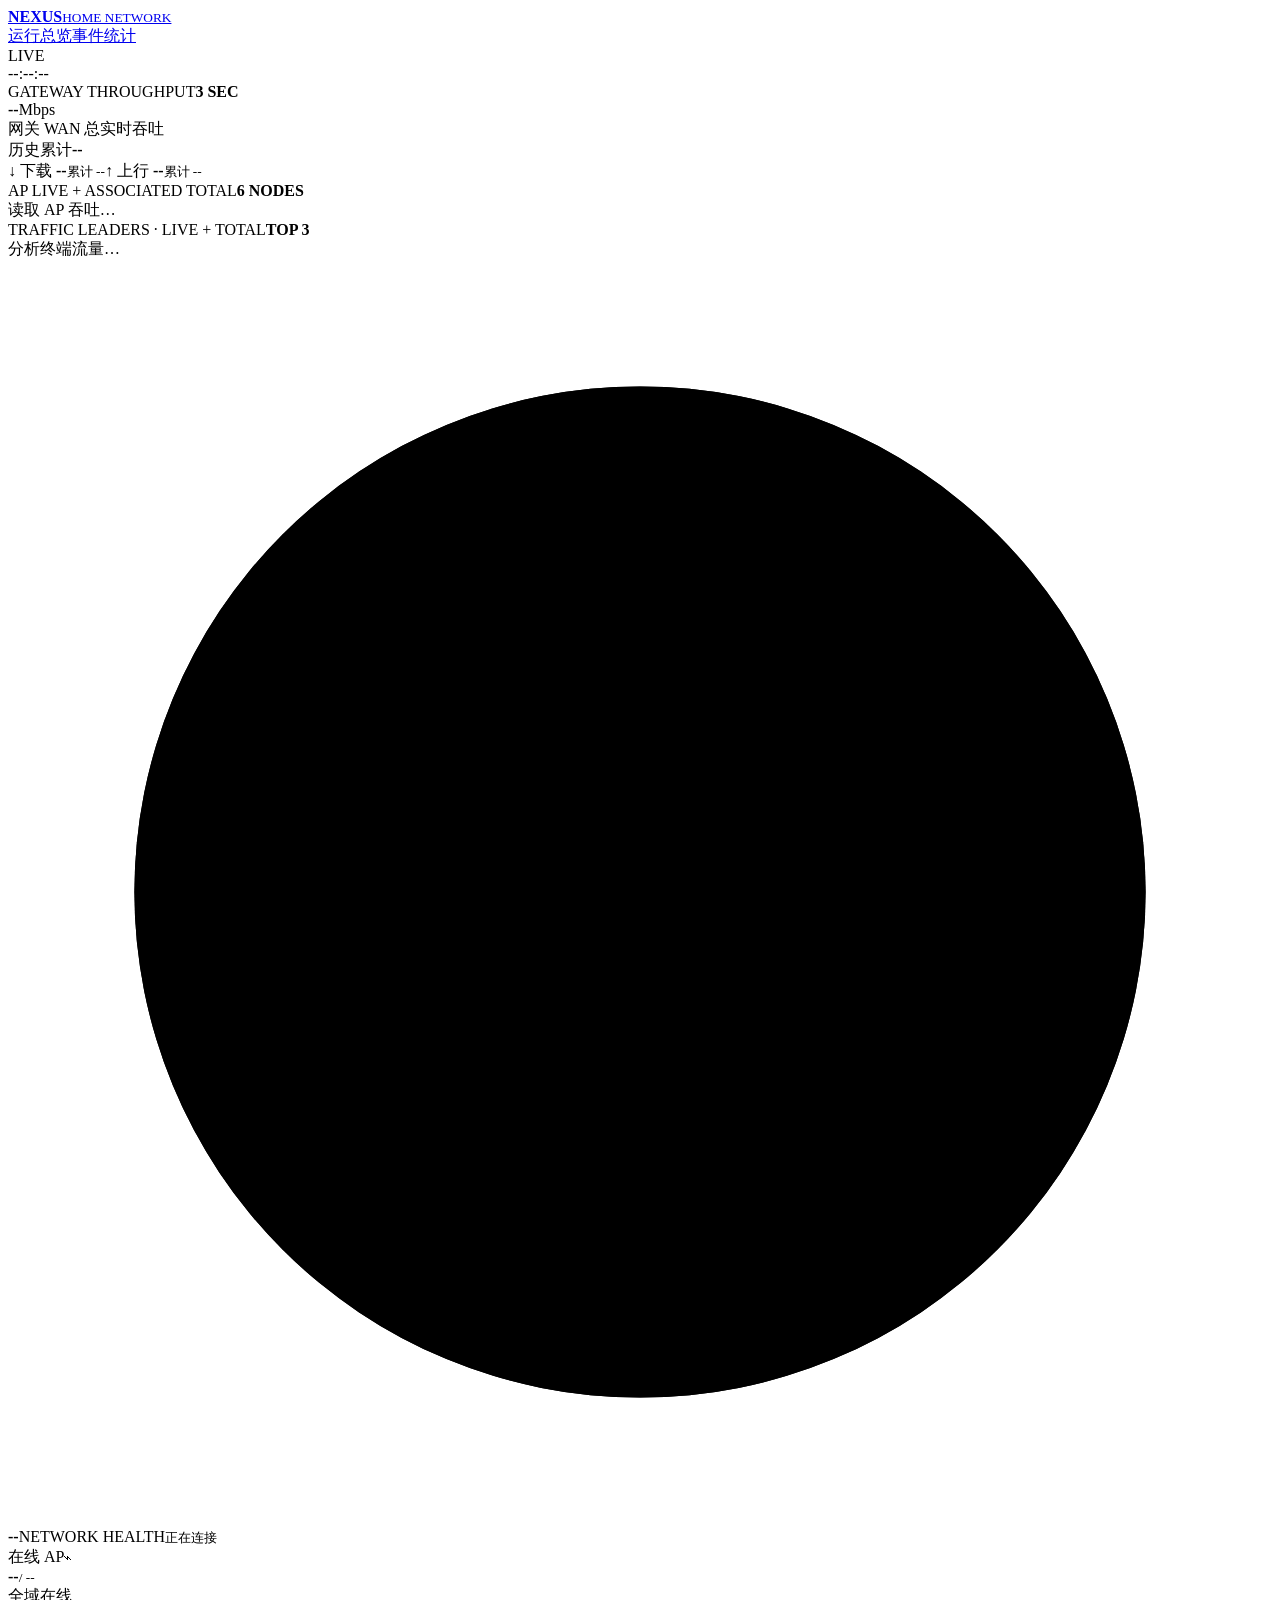
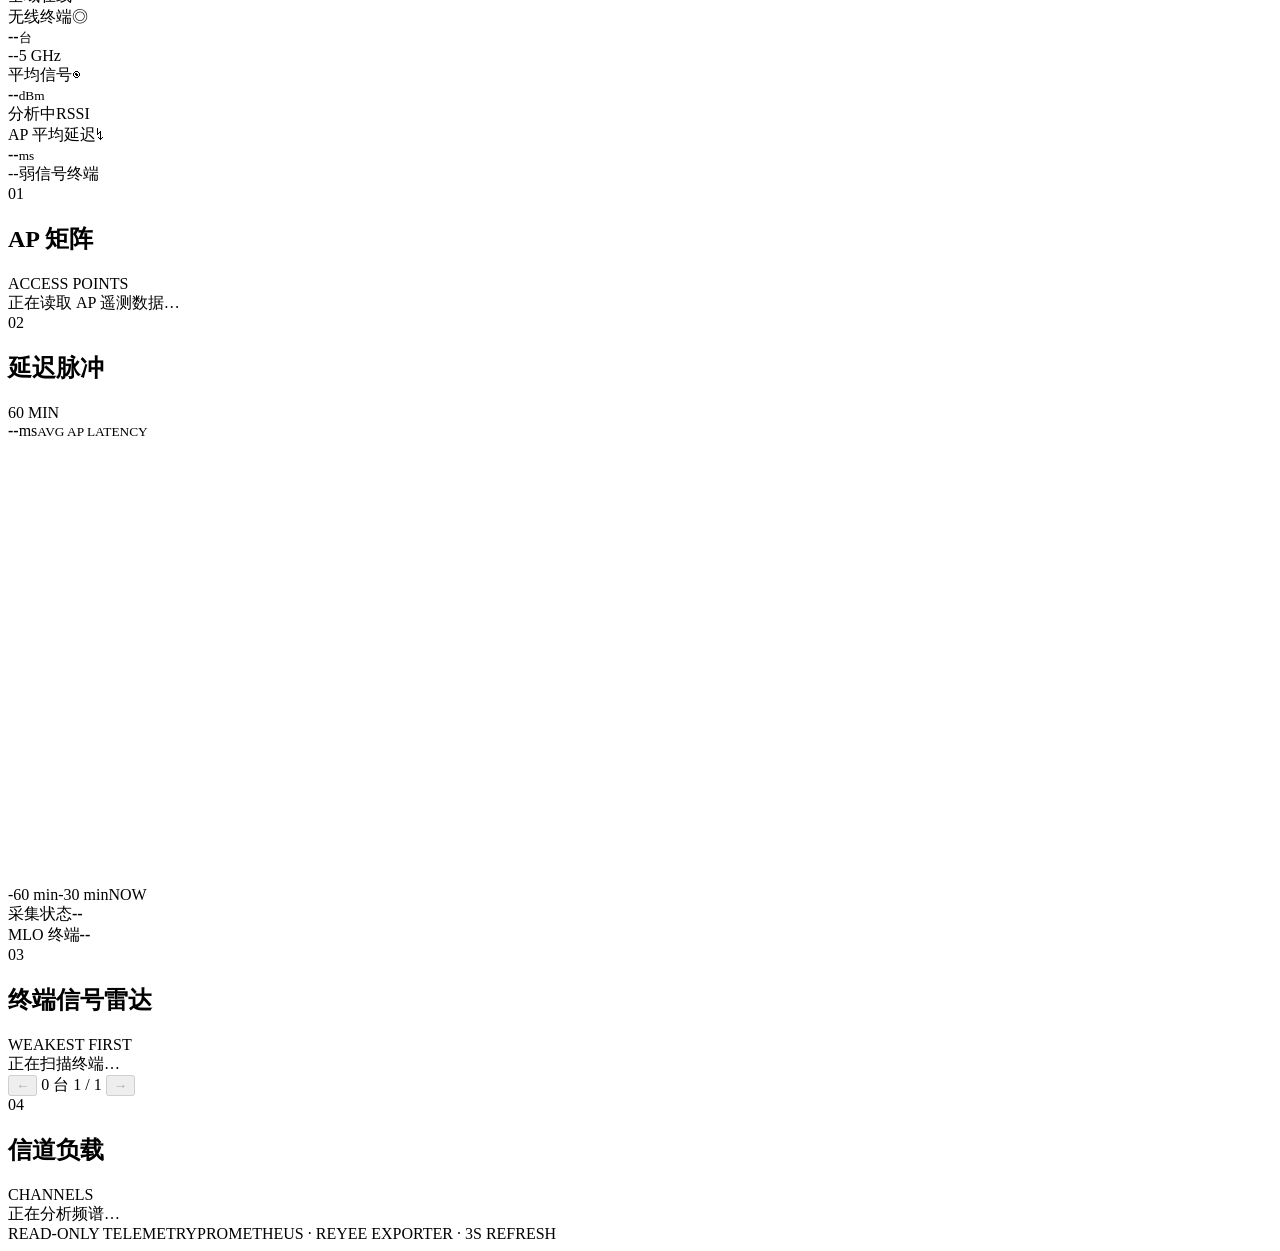
==== apps/nexus/network-dashboard/index.html @ c614caff "Initial commit: SpeedTest and NEXUS" ====
<!doctype html>
<html lang="zh-CN">
<head>
  <meta charset="utf-8">
  <meta name="viewport" content="width=device-width, initial-scale=1, viewport-fit=cover">
  <meta name="theme-color" content="#070a12">
  <title>NEXUS · 全屋网络中心</title>
  <link rel="stylesheet" href="/styles.css">
</head>
<body>
  <div class="ambient ambient-a"></div>
  <div class="ambient ambient-b"></div>
  <div class="grid-overlay"></div>

  <div class="shell">
    <header class="topbar">
      <a class="brand" href="/" aria-label="NEXUS 首页">
        <span class="brand-mark"><i></i><i></i><i></i></span>
        <span><strong>NEXUS</strong><small>HOME NETWORK</small></span>
      </a>
      <div class="topbar-right">
        <nav class="main-nav" aria-label="NEXUS 页面"><a class="active" href="/">运行总览</a><a href="/events">事件统计</a></nav>
        <div class="live-pill" id="live-pill"><span class="live-dot"></span><span id="live-text">LIVE</span></div>
        <time id="clock">--:--:--</time>
      </div>
    </header>

    <main>
      <section class="hero glass-panel">
        <div class="traffic-dashboard">
          <section class="traffic-block gateway-live">
            <div class="traffic-title"><span><i class="status-dot"></i>GATEWAY THROUGHPUT</span><b>3 SEC</b></div>
            <div class="gateway-total"><strong id="gateway-rate">--</strong><span id="gateway-unit">Mbps</span></div>
            <div class="gateway-caption">网关 WAN 总实时吞吐</div>
            <div class="gateway-history"><span>历史累计</span><strong id="gateway-history">--</strong></div>
            <div class="gateway-directions"><span>↓ 下载 <b id="gateway-down">--</b><small id="gateway-down-total">累计 --</small></span><span>↑ 上行 <b id="gateway-up">--</b><small id="gateway-up-total">累计 --</small></span></div>
            <div class="data-stream" aria-hidden="true"><i></i><i></i><i></i><i></i><i></i><i></i><i></i><i></i></div>
          </section>
          <section class="traffic-block ap-throughput">
            <div class="traffic-title"><span>AP LIVE + ASSOCIATED TOTAL</span><b>6 NODES</b></div>
            <div class="ap-throughput-list" id="ap-throughput-list"><div class="loading">读取 AP 吞吐…</div></div>
          </section>
          <section class="traffic-block top-clients">
            <div class="traffic-title"><span>TRAFFIC LEADERS · LIVE + TOTAL</span><b>TOP 3</b></div>
            <div class="top-client-list" id="top-client-list"><div class="loading">分析终端流量…</div></div>
          </section>
        </div>
        <div class="health-visual" aria-label="网络健康评分">
          <div class="orbit orbit-one"></div><div class="orbit orbit-two"></div>
          <svg class="health-ring" viewBox="0 0 140 140" role="img">
            <defs><linearGradient id="ring-gradient" x1="0" y1="0" x2="1" y2="1"><stop stop-color="#62f5ff"/><stop offset="1" stop-color="#8b7cff"/></linearGradient></defs>
            <circle class="ring-track" cx="70" cy="70" r="56"/>
            <circle class="ring-value" id="health-ring" cx="70" cy="70" r="56"/>
          </svg>
          <div class="health-number"><strong id="health-score">--</strong><span>NETWORK HEALTH</span><small id="health-label">正在连接</small></div>
        </div>
      </section>

      <section class="kpi-grid" aria-label="核心网络指标">
        <article class="kpi cyan">
          <div class="kpi-top"><span>在线 AP</span><span class="kpi-icon">⌁</span></div>
          <div class="kpi-value"><strong id="ap-online">--</strong><small>/ <span id="ap-total">--</span></small></div>
          <div class="kpi-foot"><span class="tiny-bars"><i></i><i></i><i></i><i></i></span><span>全域在线</span></div>
        </article>
        <article class="kpi violet">
          <div class="kpi-top"><span>无线终端</span><span class="kpi-icon">◎</span></div>
          <div class="kpi-value"><strong id="client-total">--</strong><small>台</small></div>
          <div class="kpi-foot"><span id="five-g">--</span><span>5 GHz</span></div>
        </article>
        <article class="kpi blue">
          <div class="kpi-top"><span>平均信号</span><span class="kpi-icon">◉</span></div>
          <div class="kpi-value"><strong id="avg-rssi">--</strong><small>dBm</small></div>
          <div class="kpi-foot"><span id="signal-quality">分析中</span><span>RSSI</span></div>
        </article>
        <article class="kpi green">
          <div class="kpi-top"><span>AP 平均延迟</span><span class="kpi-icon">↯</span></div>
          <div class="kpi-value"><strong id="avg-ping">--</strong><small>ms</small></div>
          <div class="kpi-foot"><span id="weak-count">--</span><span>弱信号终端</span></div>
        </article>
      </section>

      <div class="content-grid">
        <section class="glass-panel panel span-8">
          <div class="panel-head"><div><span class="section-index">01</span><h2>AP 矩阵</h2></div><span class="panel-tag">ACCESS POINTS</span></div>
          <div class="ap-grid" id="ap-grid"><div class="loading">正在读取 AP 遥测数据…</div></div>
        </section>

        <section class="glass-panel panel span-4">
          <div class="panel-head"><div><span class="section-index">02</span><h2>延迟脉冲</h2></div><span class="panel-tag">60 MIN</span></div>
          <div class="chart-summary"><strong id="chart-current">--</strong><span>ms</span><small>AVG AP LATENCY</small></div>
          <svg class="latency-chart" id="latency-chart" viewBox="0 0 600 210" preserveAspectRatio="none" aria-label="最近一小时 AP 平均延迟">
            <defs><linearGradient id="chart-fill" x1="0" y1="0" x2="0" y2="1"><stop stop-color="#5deeff" stop-opacity=".35"/><stop offset="1" stop-color="#5deeff" stop-opacity="0"/></linearGradient></defs>
            <g class="chart-grid"><line x1="0" y1="35" x2="600" y2="35"/><line x1="0" y1="95" x2="600" y2="95"/><line x1="0" y1="155" x2="600" y2="155"/></g>
            <path id="latency-area" class="latency-area"/><path id="latency-line" class="latency-line"/>
          </svg>
          <div class="chart-axis"><span>-60 min</span><span>-30 min</span><span>NOW</span></div>
          <div class="mini-stats"><div><span>采集状态</span><strong id="collector-status">--</strong></div><div><span>MLO 终端</span><strong id="mlo-count">--</strong></div></div>
        </section>

        <section class="glass-panel panel span-7">
          <div class="panel-head"><div><span class="section-index">03</span><h2>终端信号雷达</h2></div><span class="panel-tag">WEAKEST FIRST</span></div>
          <div class="client-list" id="client-list"><div class="loading">正在扫描终端…</div></div>
          <div class="client-pagination" aria-label="终端列表分页">
            <button type="button" id="client-prev" aria-label="上一页" disabled>←</button>
            <span id="client-range">0 台</span>
            <span id="client-page">1 / 1</span>
            <button type="button" id="client-next" aria-label="下一页" disabled>→</button>
          </div>
        </section>

        <section class="glass-panel panel span-5">
          <div class="panel-head"><div><span class="section-index">04</span><h2>信道负载</h2></div><span class="panel-tag">CHANNELS</span></div>
          <div class="channel-list" id="channel-list"><div class="loading">正在分析频谱…</div></div>
        </section>
      </div>
    </main>

    <footer><span><i class="status-dot"></i>READ-ONLY TELEMETRY</span><span>PROMETHEUS · REYEE EXPORTER · 3S REFRESH</span></footer>
  </div>
  <div class="toast" id="toast" role="status"></div>
  <script src="/app.js" defer></script>
</body>
</html>
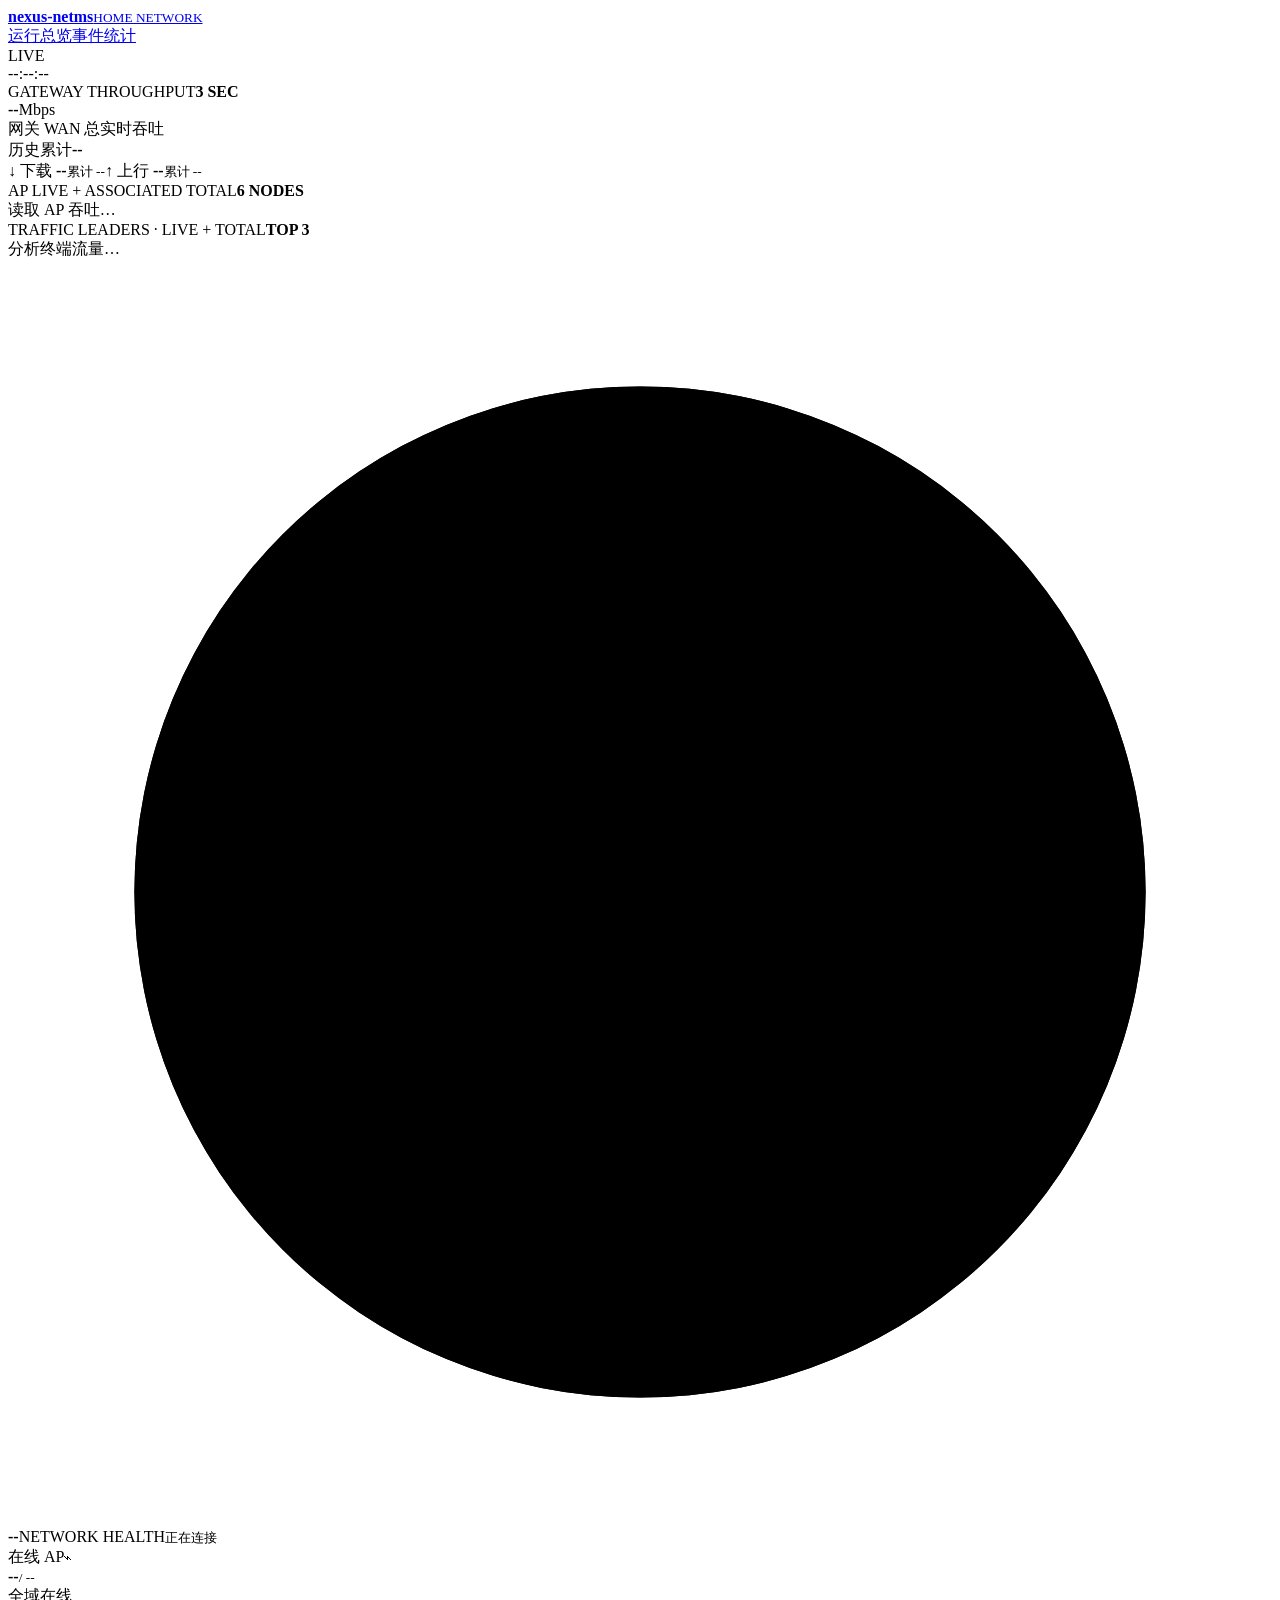
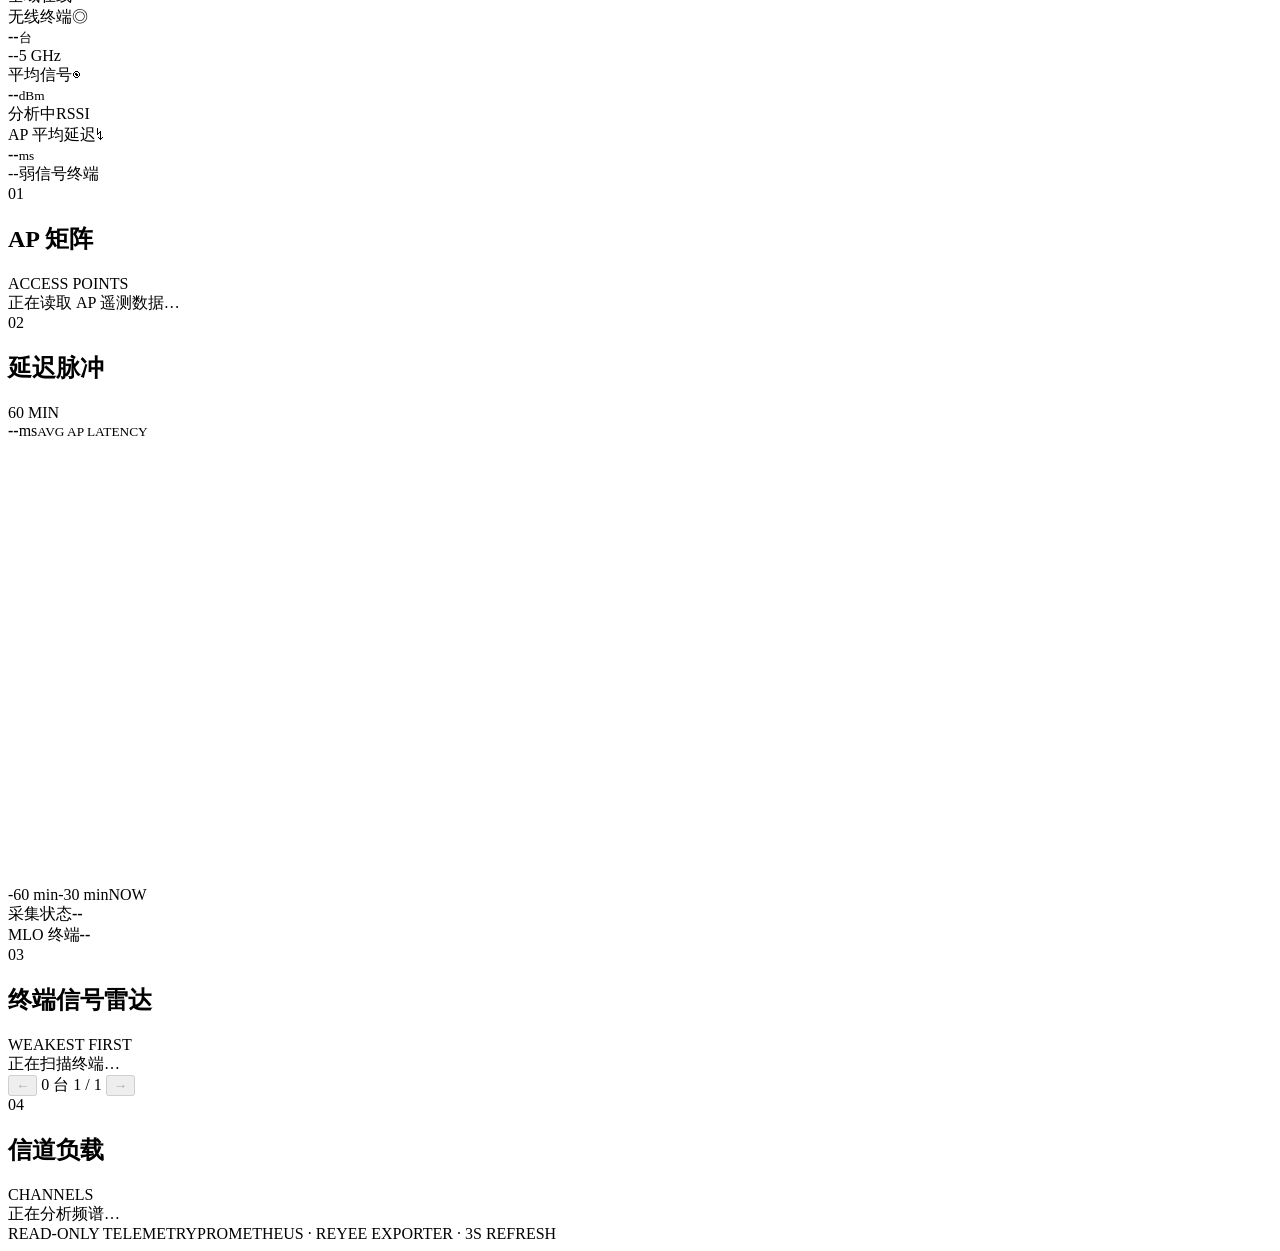
==== commit f339a6b1: "Rename project to nexus-netms" ====
--- a/apps/nexus/network-dashboard/index.html
+++ b/apps/nexus/network-dashboard/index.html
@@ -4,7 +4,7 @@
   <meta charset="utf-8">
   <meta name="viewport" content="width=device-width, initial-scale=1, viewport-fit=cover">
   <meta name="theme-color" content="#070a12">
-  <title>NEXUS · 全屋网络中心</title>
+  <title>nexus-netms · 全屋网络中心</title>
   <link rel="stylesheet" href="/styles.css">
 </head>
 <body>
@@ -14,12 +14,12 @@
 
   <div class="shell">
     <header class="topbar">
-      <a class="brand" href="/" aria-label="NEXUS 首页">
+      <a class="brand" href="/" aria-label="nexus-netms 首页">
         <span class="brand-mark"><i></i><i></i><i></i></span>
-        <span><strong>NEXUS</strong><small>HOME NETWORK</small></span>
+        <span><strong>nexus-netms</strong><small>HOME NETWORK</small></span>
       </a>
       <div class="topbar-right">
-        <nav class="main-nav" aria-label="NEXUS 页面"><a class="active" href="/">运行总览</a><a href="/events">事件统计</a></nav>
+        <nav class="main-nav" aria-label="nexus-netms 页面"><a class="active" href="/">运行总览</a><a href="/events">事件统计</a></nav>
         <div class="live-pill" id="live-pill"><span class="live-dot"></span><span id="live-text">LIVE</span></div>
         <time id="clock">--:--:--</time>
       </div>
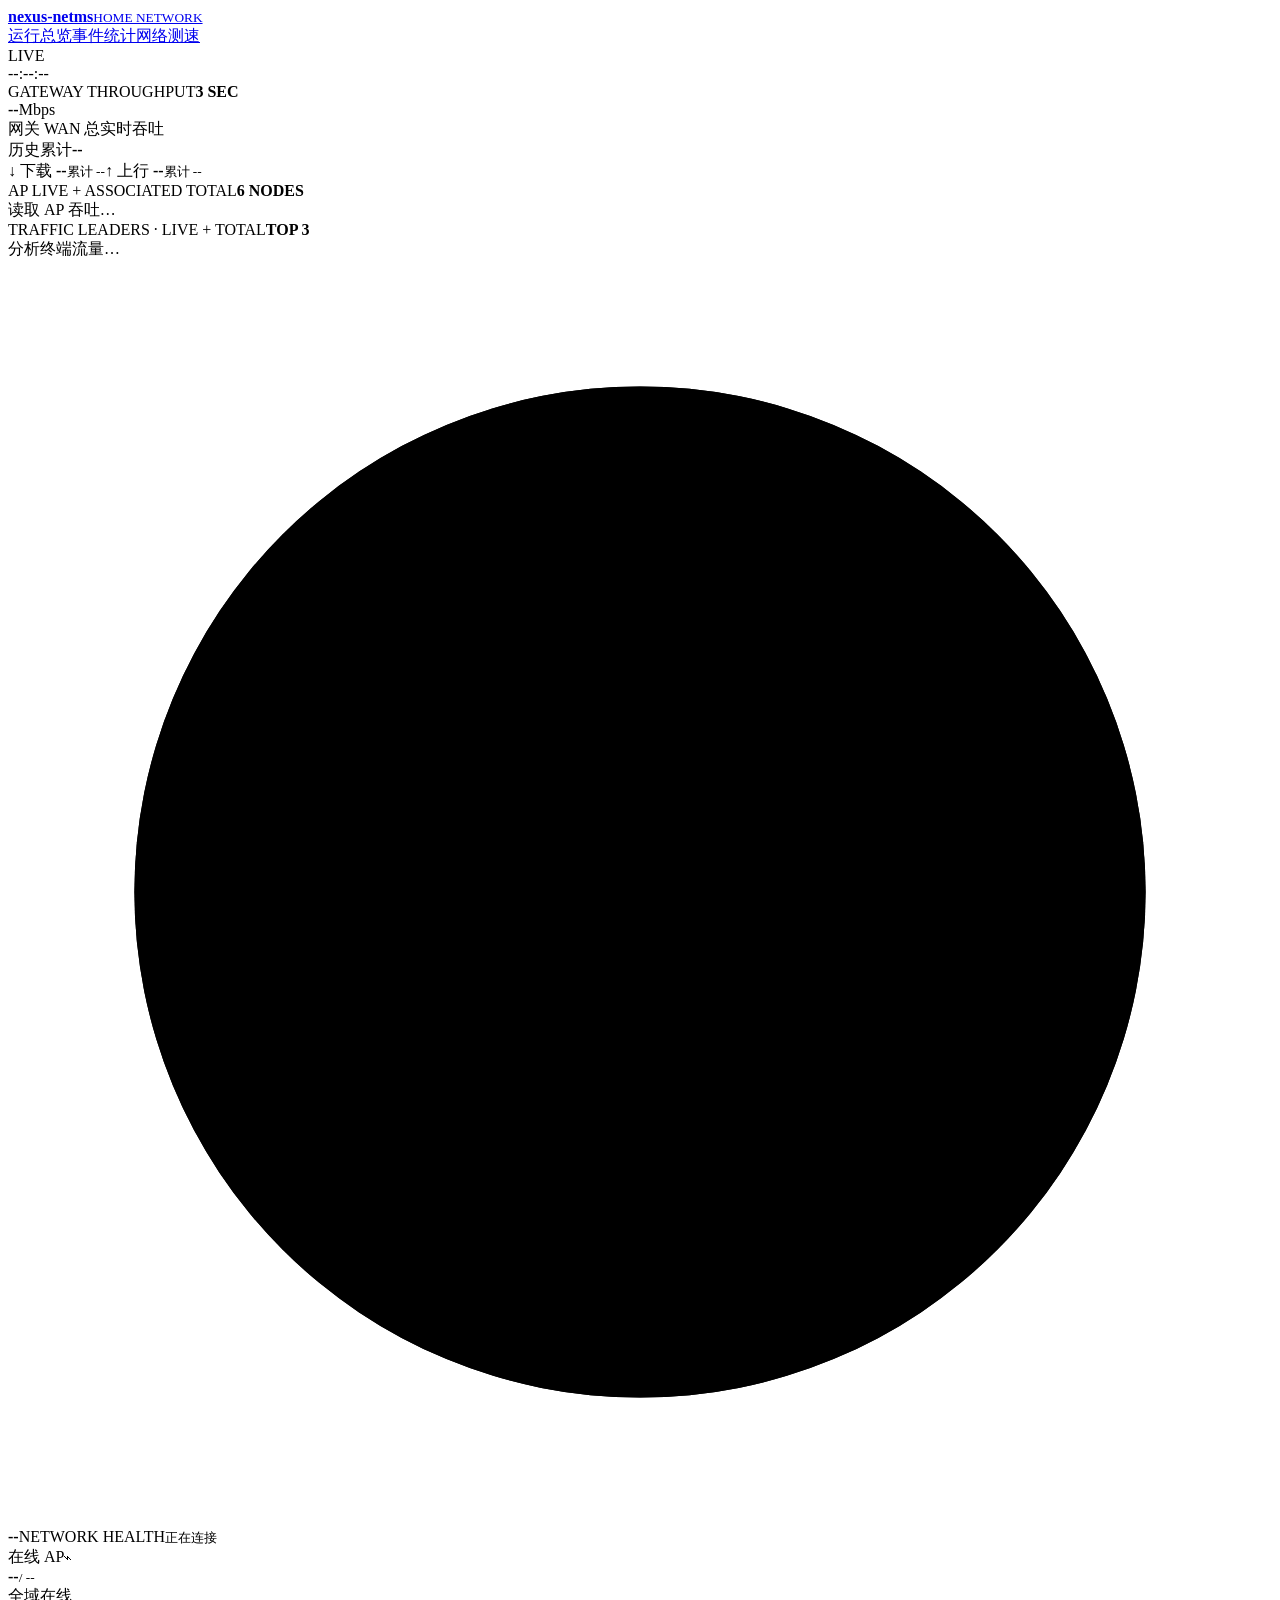
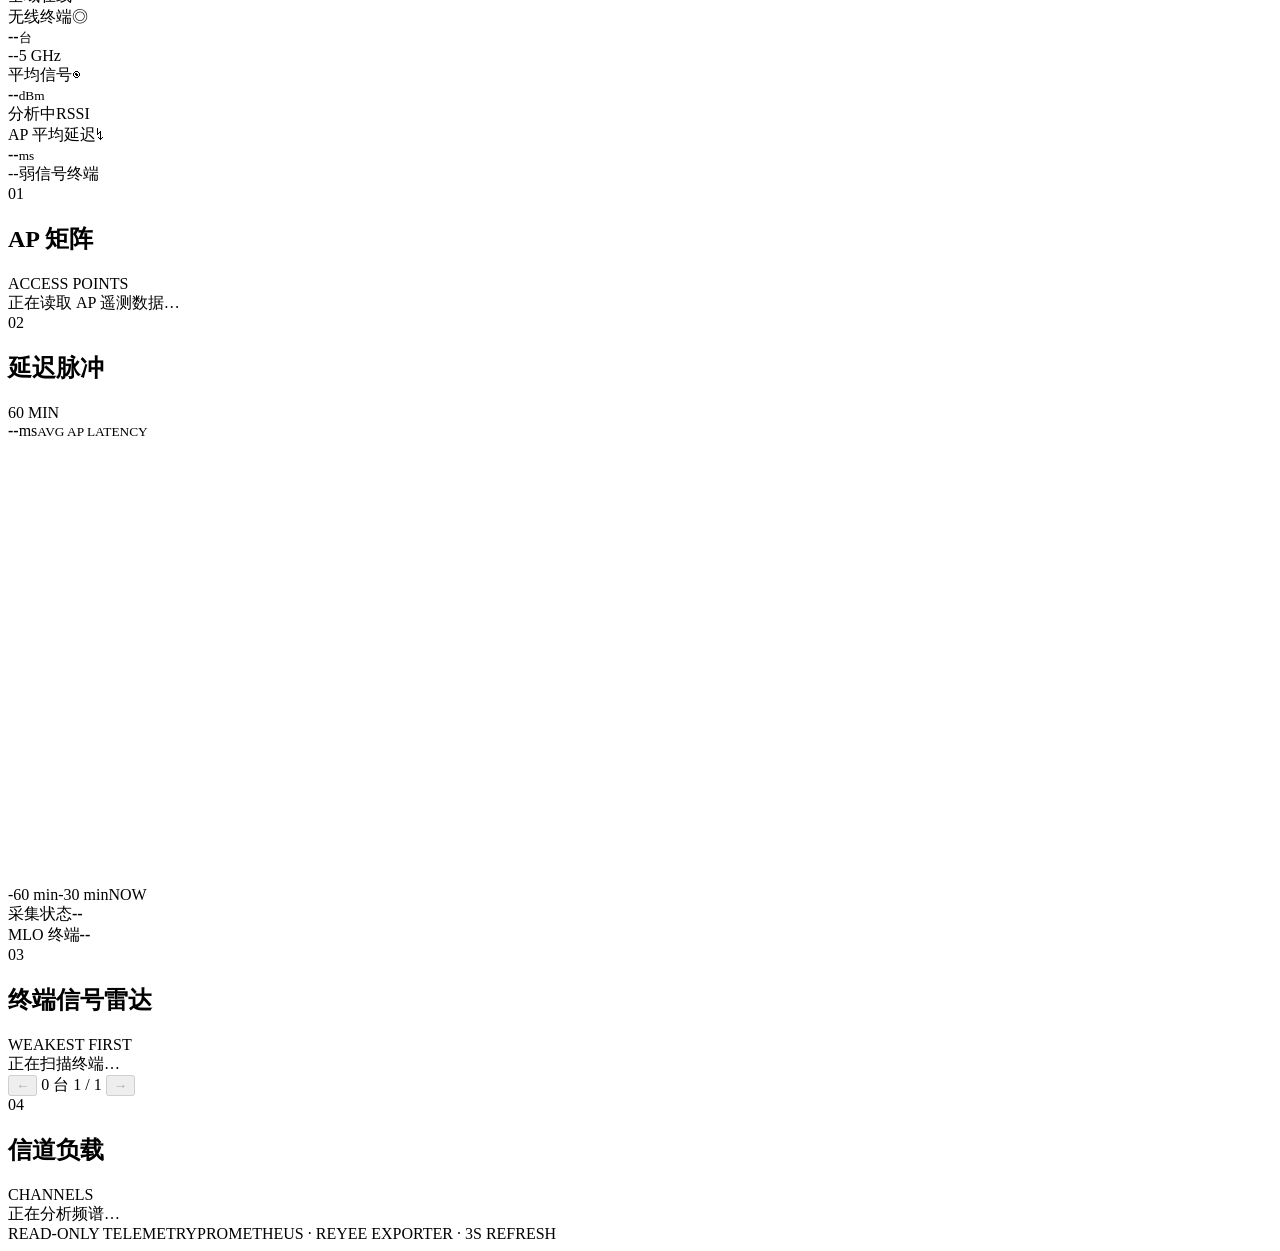
==== commit 86fdef57: "Add integrated LibreSpeed dashboard page" ====
--- a/apps/nexus/network-dashboard/index.html
+++ b/apps/nexus/network-dashboard/index.html
@@ -19,7 +19,7 @@
         <span><strong>nexus-netms</strong><small>HOME NETWORK</small></span>
       </a>
       <div class="topbar-right">
-        <nav class="main-nav" aria-label="nexus-netms 页面"><a class="active" href="/">运行总览</a><a href="/events">事件统计</a></nav>
+        <nav class="main-nav" aria-label="nexus-netms 页面"><a class="active" href="/">运行总览</a><a href="/events">事件统计</a><a href="/speedtest">网络测速</a></nav>
         <div class="live-pill" id="live-pill"><span class="live-dot"></span><span id="live-text">LIVE</span></div>
         <time id="clock">--:--:--</time>
       </div>
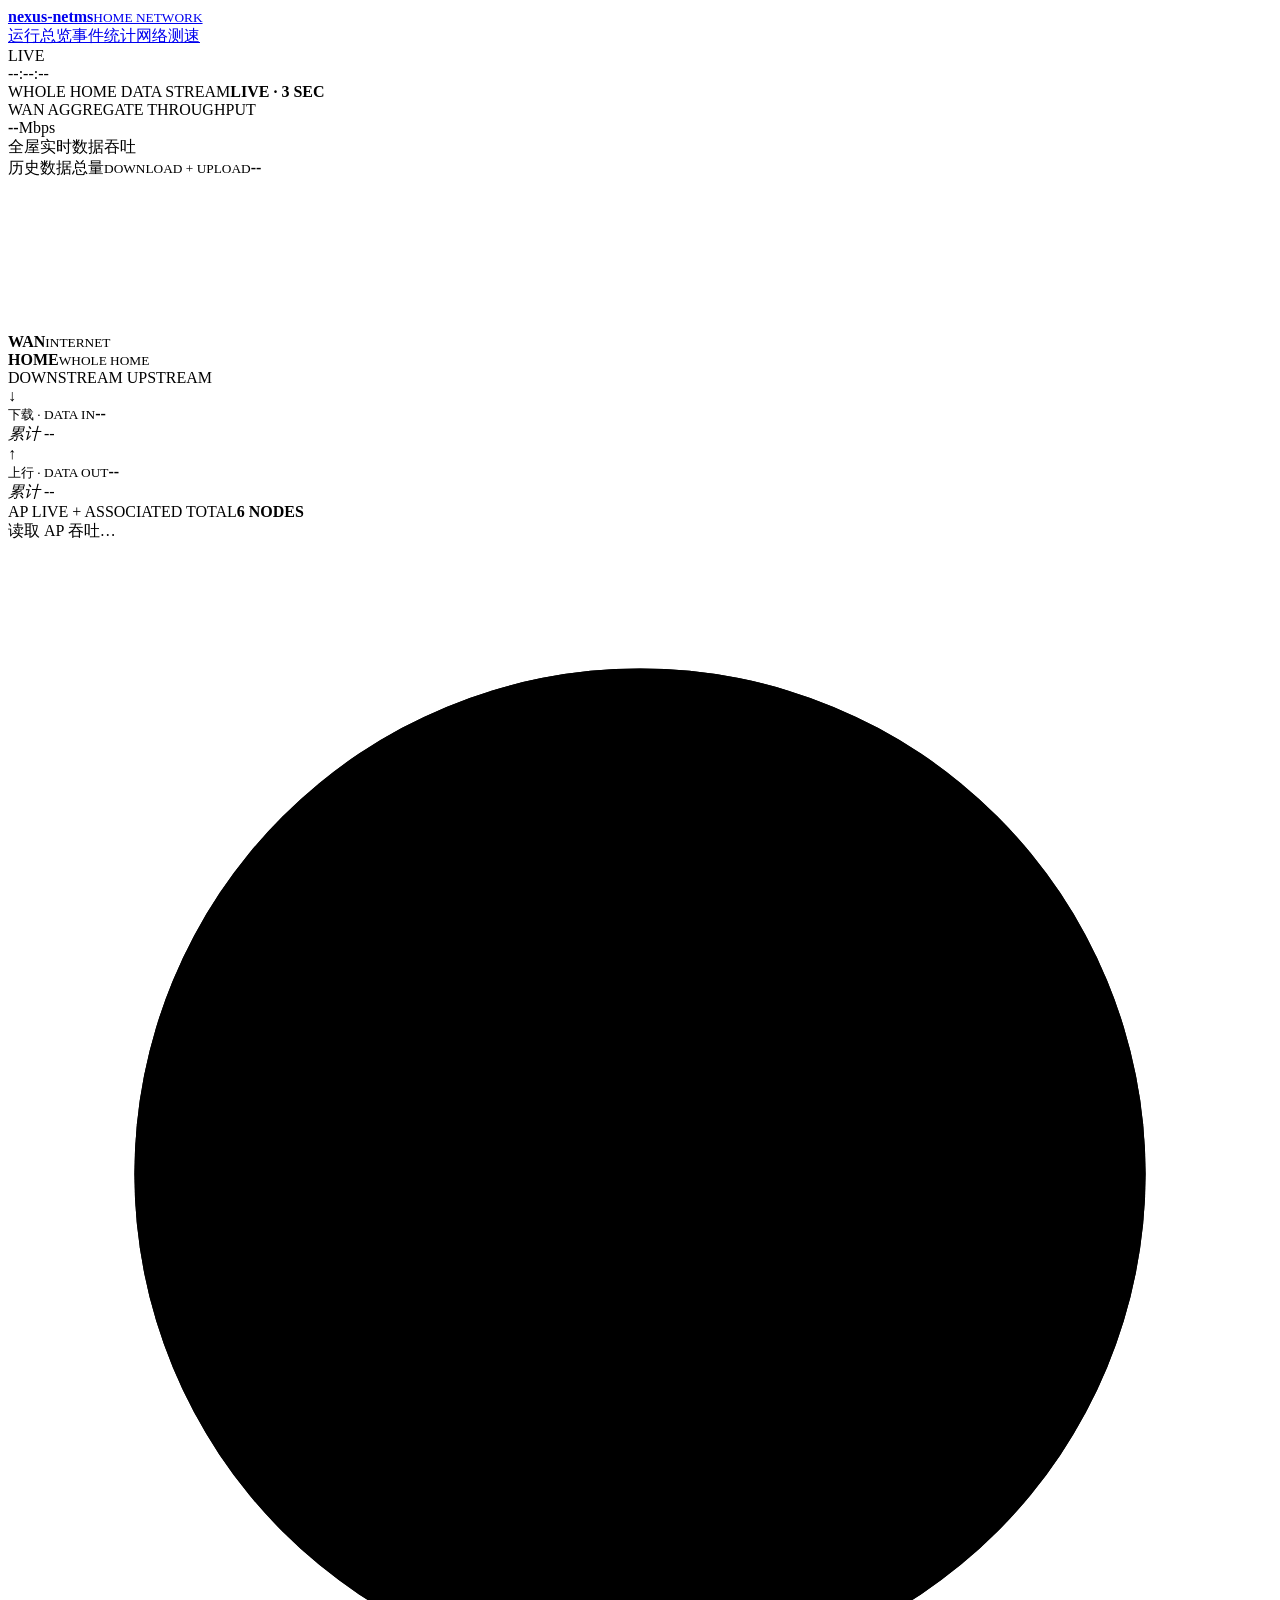
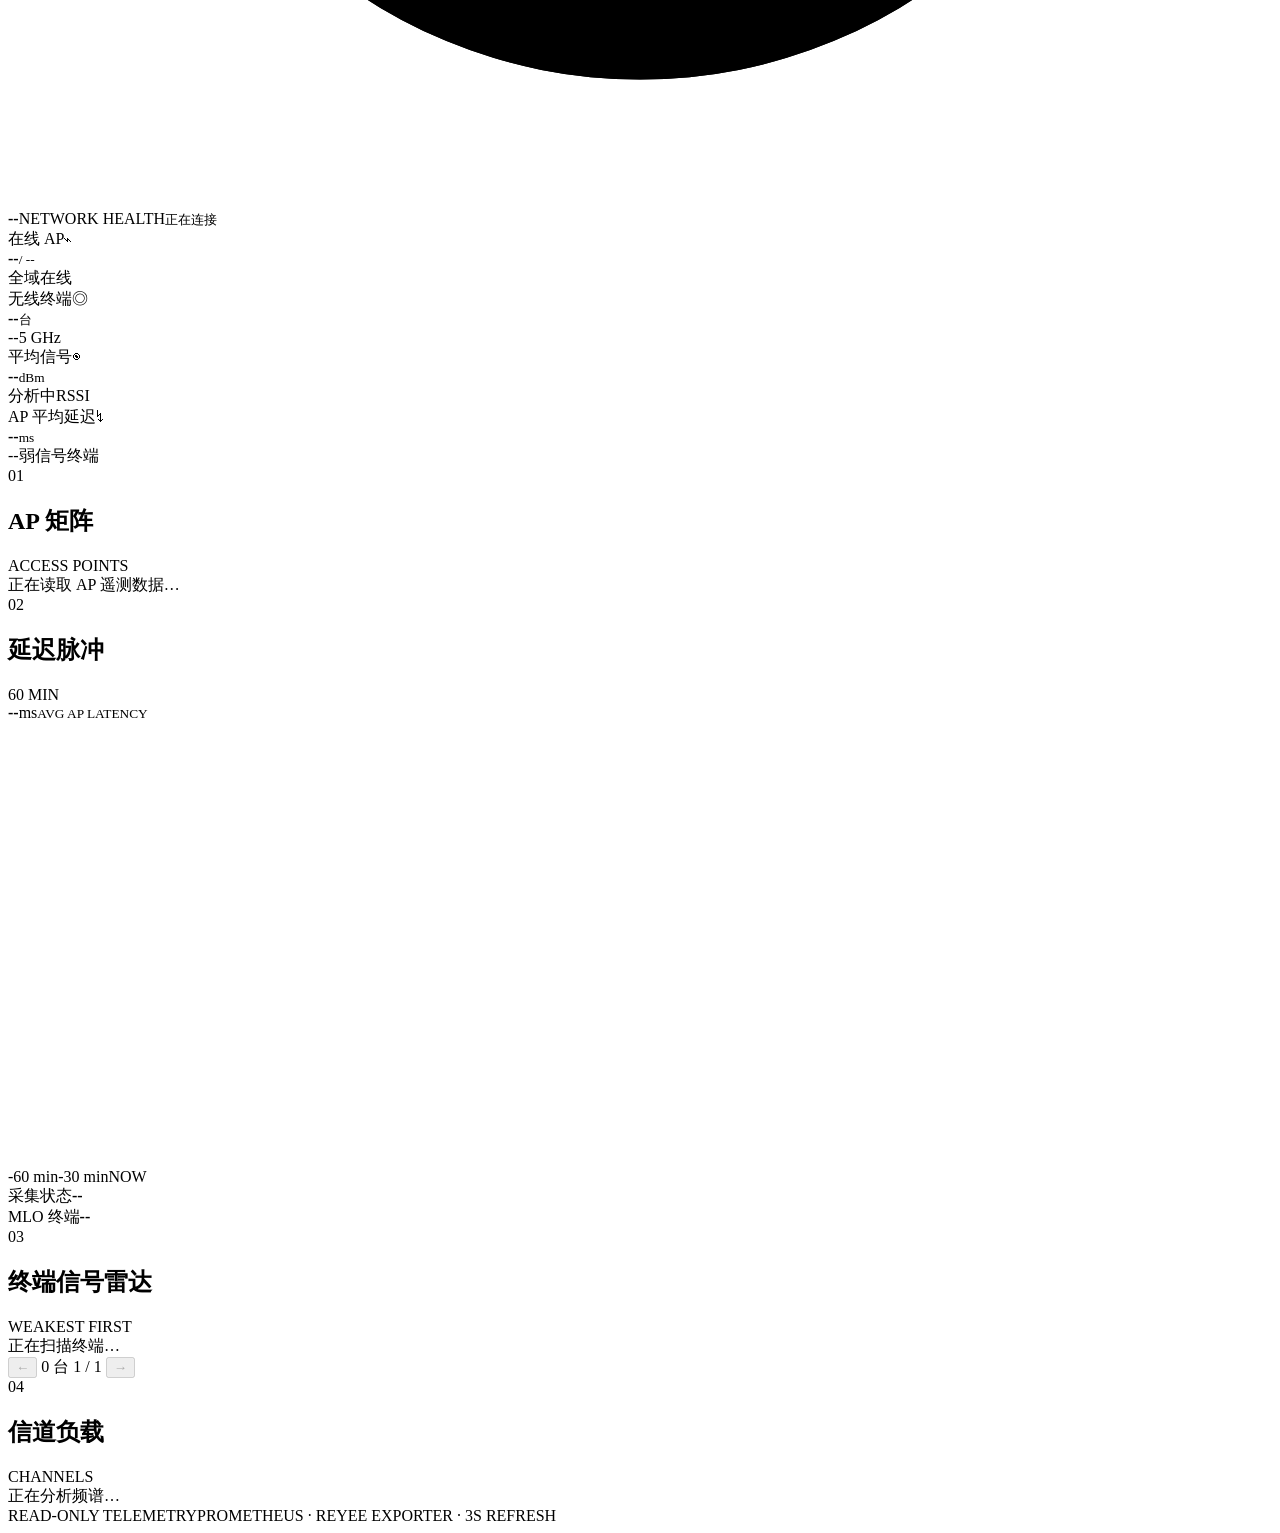
==== commit 12111c48: "Rebuild WAN traffic flow visualization" ====
--- a/apps/nexus/network-dashboard/index.html
+++ b/apps/nexus/network-dashboard/index.html
@@ -28,21 +28,31 @@
     <main>
       <section class="hero glass-panel">
         <div class="traffic-dashboard">
-          <section class="traffic-block gateway-live">
-            <div class="traffic-title"><span><i class="status-dot"></i>GATEWAY THROUGHPUT</span><b>3 SEC</b></div>
-            <div class="gateway-total"><strong id="gateway-rate">--</strong><span id="gateway-unit">Mbps</span></div>
-            <div class="gateway-caption">网关 WAN 总实时吞吐</div>
-            <div class="gateway-history"><span>历史累计</span><strong id="gateway-history">--</strong></div>
-            <div class="gateway-directions"><span>↓ 下载 <b id="gateway-down">--</b><small id="gateway-down-total">累计 --</small></span><span>↑ 上行 <b id="gateway-up">--</b><small id="gateway-up-total">累计 --</small></span></div>
-            <div class="data-stream" aria-hidden="true"><i></i><i></i><i></i><i></i><i></i><i></i><i></i><i></i></div>
+          <section class="traffic-block gateway-live flow-core">
+            <div class="traffic-title"><span><i class="status-dot"></i>WHOLE HOME DATA STREAM</span><b>LIVE · 3 SEC</b></div>
+            <div class="flow-overview">
+              <div class="flow-primary">
+                <span class="flow-kicker">WAN AGGREGATE THROUGHPUT</span>
+                <div class="gateway-total"><strong id="gateway-rate">--</strong><span id="gateway-unit">Mbps</span></div>
+                <div class="gateway-caption">全屋实时数据吞吐</div>
+              </div>
+              <div class="gateway-history"><span>历史数据总量<small>DOWNLOAD + UPLOAD</small></span><strong id="gateway-history">--</strong></div>
+            </div>
+            <div class="flow-stage" aria-label="WAN 与全屋网络之间的双向实时数据流">
+              <canvas id="flow-canvas" aria-hidden="true"></canvas>
+              <div class="flow-node wan"><i></i><strong>WAN</strong><small>INTERNET</small></div>
+              <div class="flow-node home"><i></i><strong>HOME</strong><small>WHOLE HOME</small></div>
+              <span class="flow-direction-label downstream">DOWNSTREAM</span>
+              <span class="flow-direction-label upstream">UPSTREAM</span>
+            </div>
+            <div class="gateway-directions">
+              <div class="flow-channel down"><span class="flow-channel-icon">↓</span><div><small>下载 · DATA IN</small><b id="gateway-down">--</b></div><em id="gateway-down-total">累计 --</em></div>
+              <div class="flow-channel up"><span class="flow-channel-icon">↑</span><div><small>上行 · DATA OUT</small><b id="gateway-up">--</b></div><em id="gateway-up-total">累计 --</em></div>
+            </div>
           </section>
           <section class="traffic-block ap-throughput">
             <div class="traffic-title"><span>AP LIVE + ASSOCIATED TOTAL</span><b>6 NODES</b></div>
             <div class="ap-throughput-list" id="ap-throughput-list"><div class="loading">读取 AP 吞吐…</div></div>
-          </section>
-          <section class="traffic-block top-clients">
-            <div class="traffic-title"><span>TRAFFIC LEADERS · LIVE + TOTAL</span><b>TOP 3</b></div>
-            <div class="top-client-list" id="top-client-list"><div class="loading">分析终端流量…</div></div>
           </section>
         </div>
         <div class="health-visual" aria-label="网络健康评分">
@@ -118,6 +128,8 @@
     <footer><span><i class="status-dot"></i>READ-ONLY TELEMETRY</span><span>PROMETHEUS · REYEE EXPORTER · 3S REFRESH</span></footer>
   </div>
   <div class="toast" id="toast" role="status"></div>
+  <script src="/navigation.js" defer></script>
   <script src="/app.js" defer></script>
+  <script src="/flow-field.js" defer></script>
 </body>
 </html>
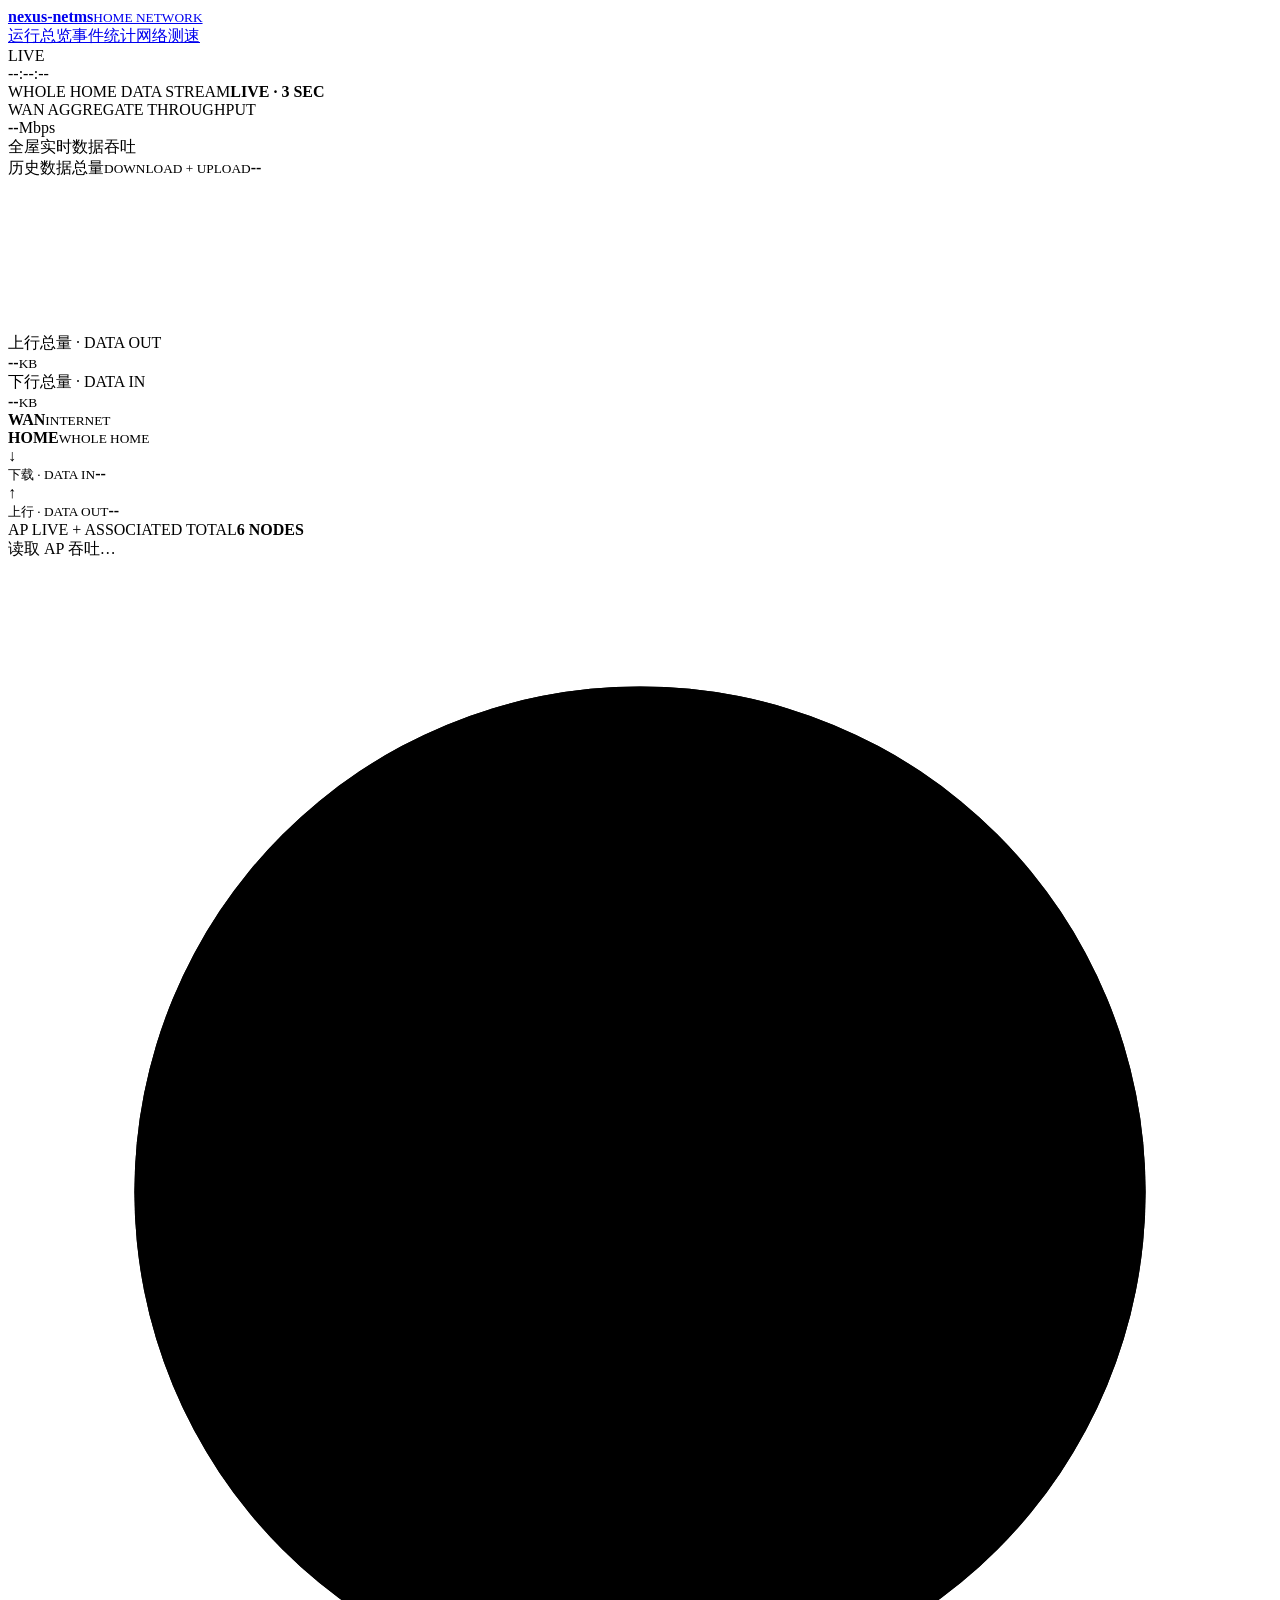
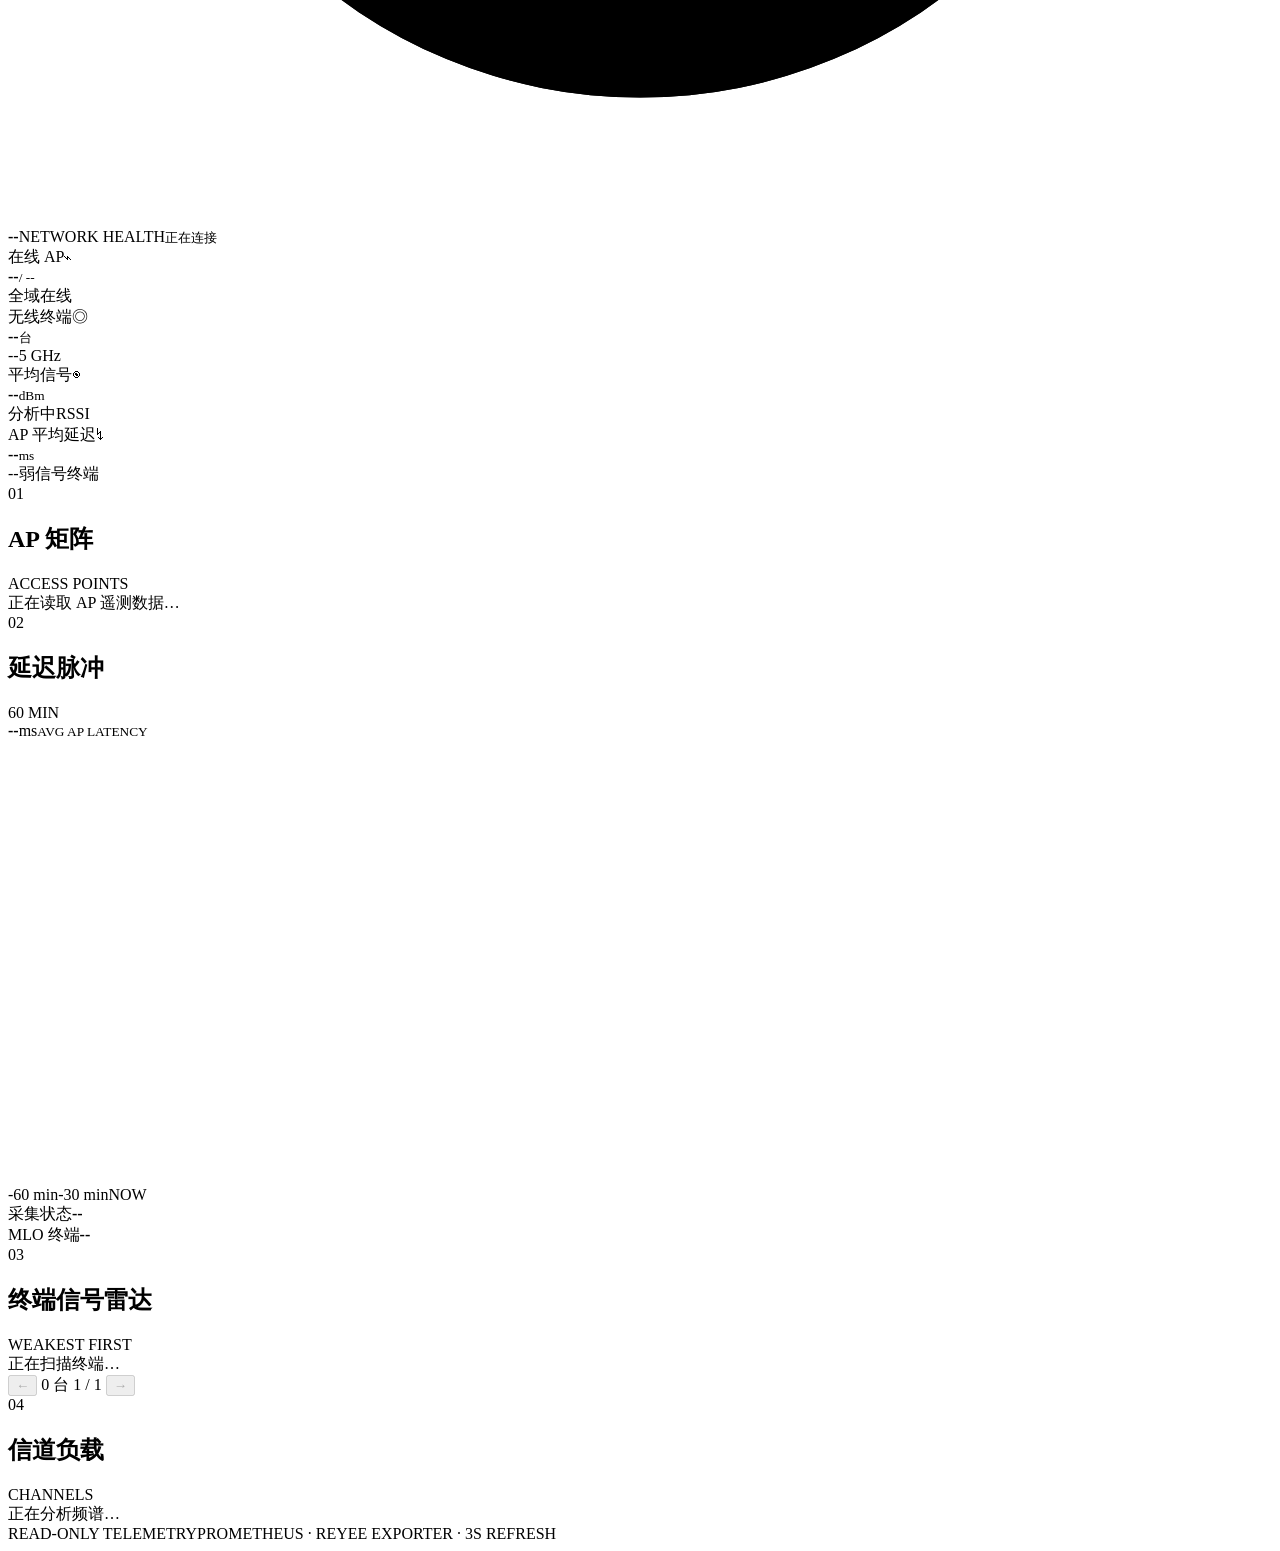
==== commit 82409f4a: "Animate WAN directional totals in KB" ====
--- a/apps/nexus/network-dashboard/index.html
+++ b/apps/nexus/network-dashboard/index.html
@@ -40,14 +40,14 @@
             </div>
             <div class="flow-stage" aria-label="WAN 与全屋网络之间的双向实时数据流">
               <canvas id="flow-canvas" aria-hidden="true"></canvas>
+              <div class="flow-node-meter wan-meter"><span>上行总量 · DATA OUT</span><div><strong id="gateway-up-total">--</strong><small>KB</small></div></div>
+              <div class="flow-node-meter home-meter"><span>下行总量 · DATA IN</span><div><strong id="gateway-down-total">--</strong><small>KB</small></div></div>
               <div class="flow-node wan"><i></i><strong>WAN</strong><small>INTERNET</small></div>
               <div class="flow-node home"><i></i><strong>HOME</strong><small>WHOLE HOME</small></div>
-              <span class="flow-direction-label downstream">DOWNSTREAM</span>
-              <span class="flow-direction-label upstream">UPSTREAM</span>
             </div>
             <div class="gateway-directions">
-              <div class="flow-channel down"><span class="flow-channel-icon">↓</span><div><small>下载 · DATA IN</small><b id="gateway-down">--</b></div><em id="gateway-down-total">累计 --</em></div>
-              <div class="flow-channel up"><span class="flow-channel-icon">↑</span><div><small>上行 · DATA OUT</small><b id="gateway-up">--</b></div><em id="gateway-up-total">累计 --</em></div>
+              <div class="flow-channel down"><span class="flow-channel-icon">↓</span><div><small>下载 · DATA IN</small><b id="gateway-down">--</b></div></div>
+              <div class="flow-channel up"><span class="flow-channel-icon">↑</span><div><small>上行 · DATA OUT</small><b id="gateway-up">--</b></div></div>
             </div>
           </section>
           <section class="traffic-block ap-throughput">
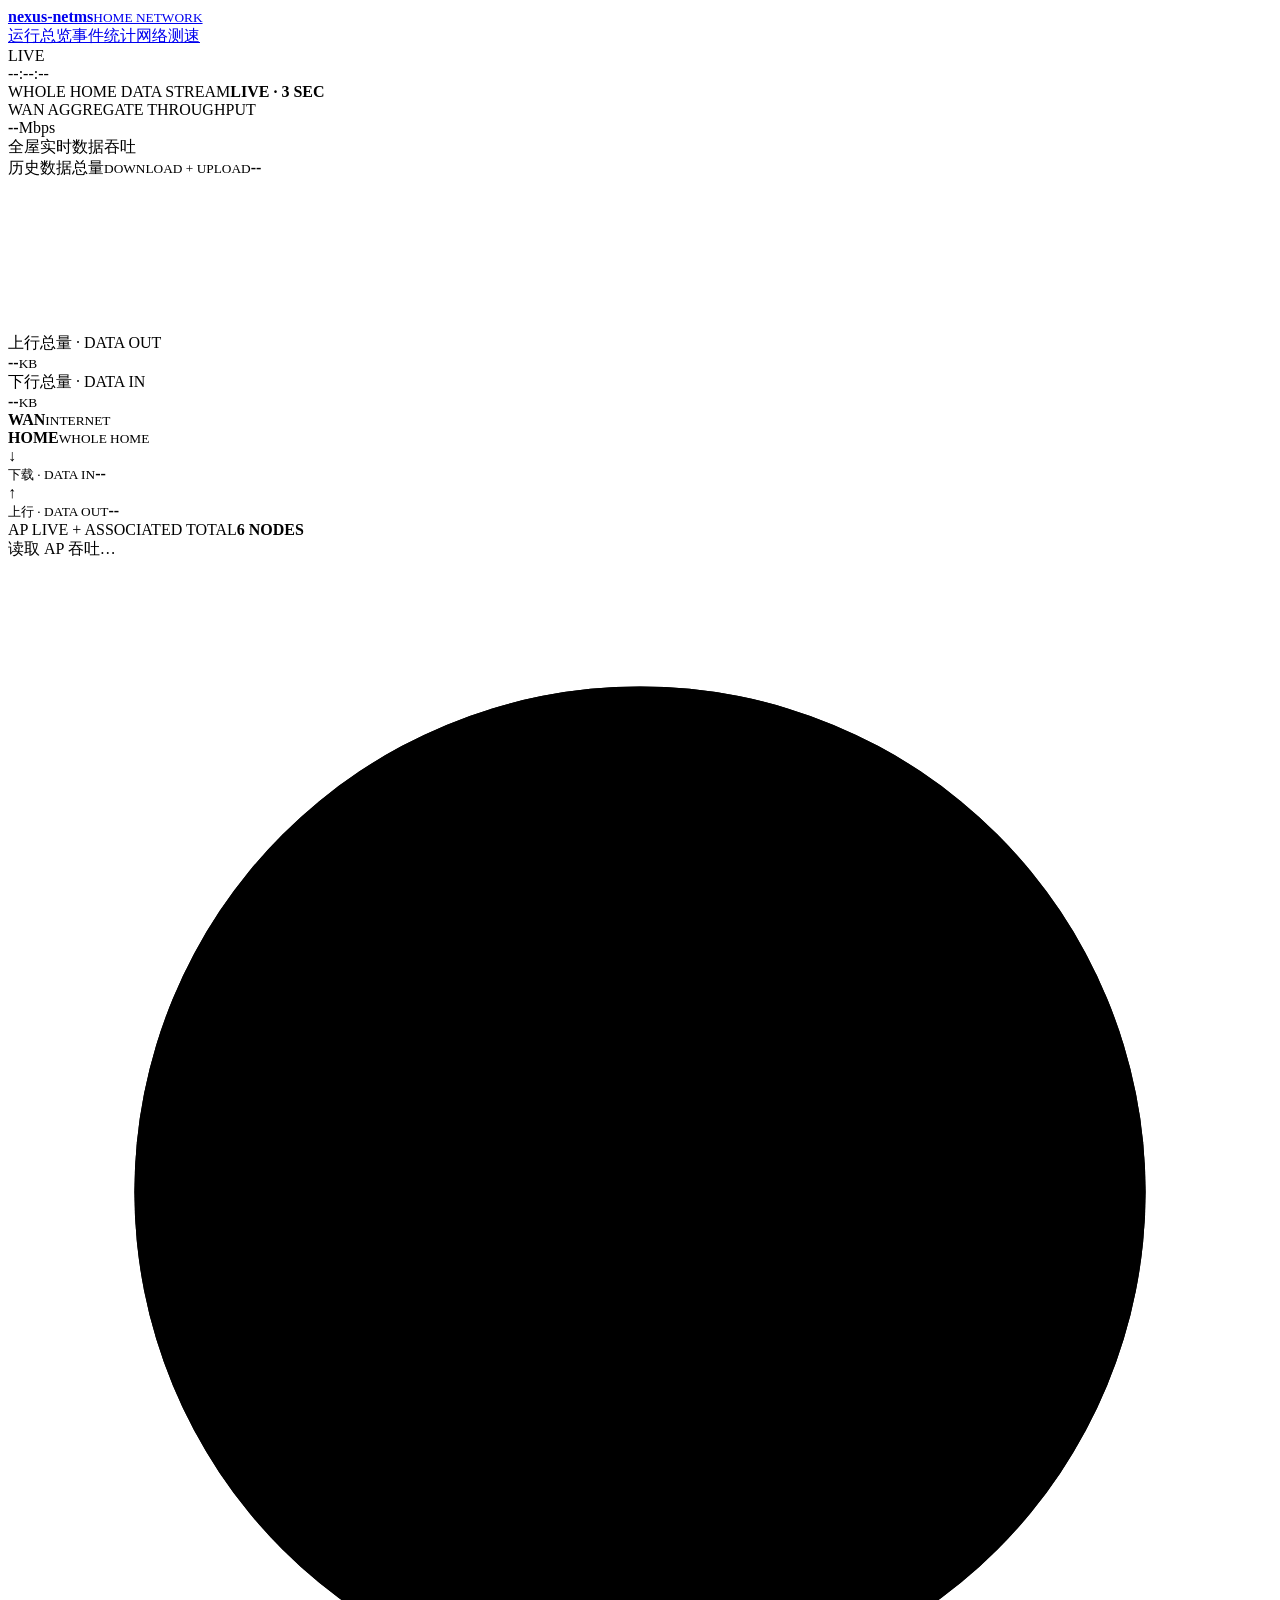
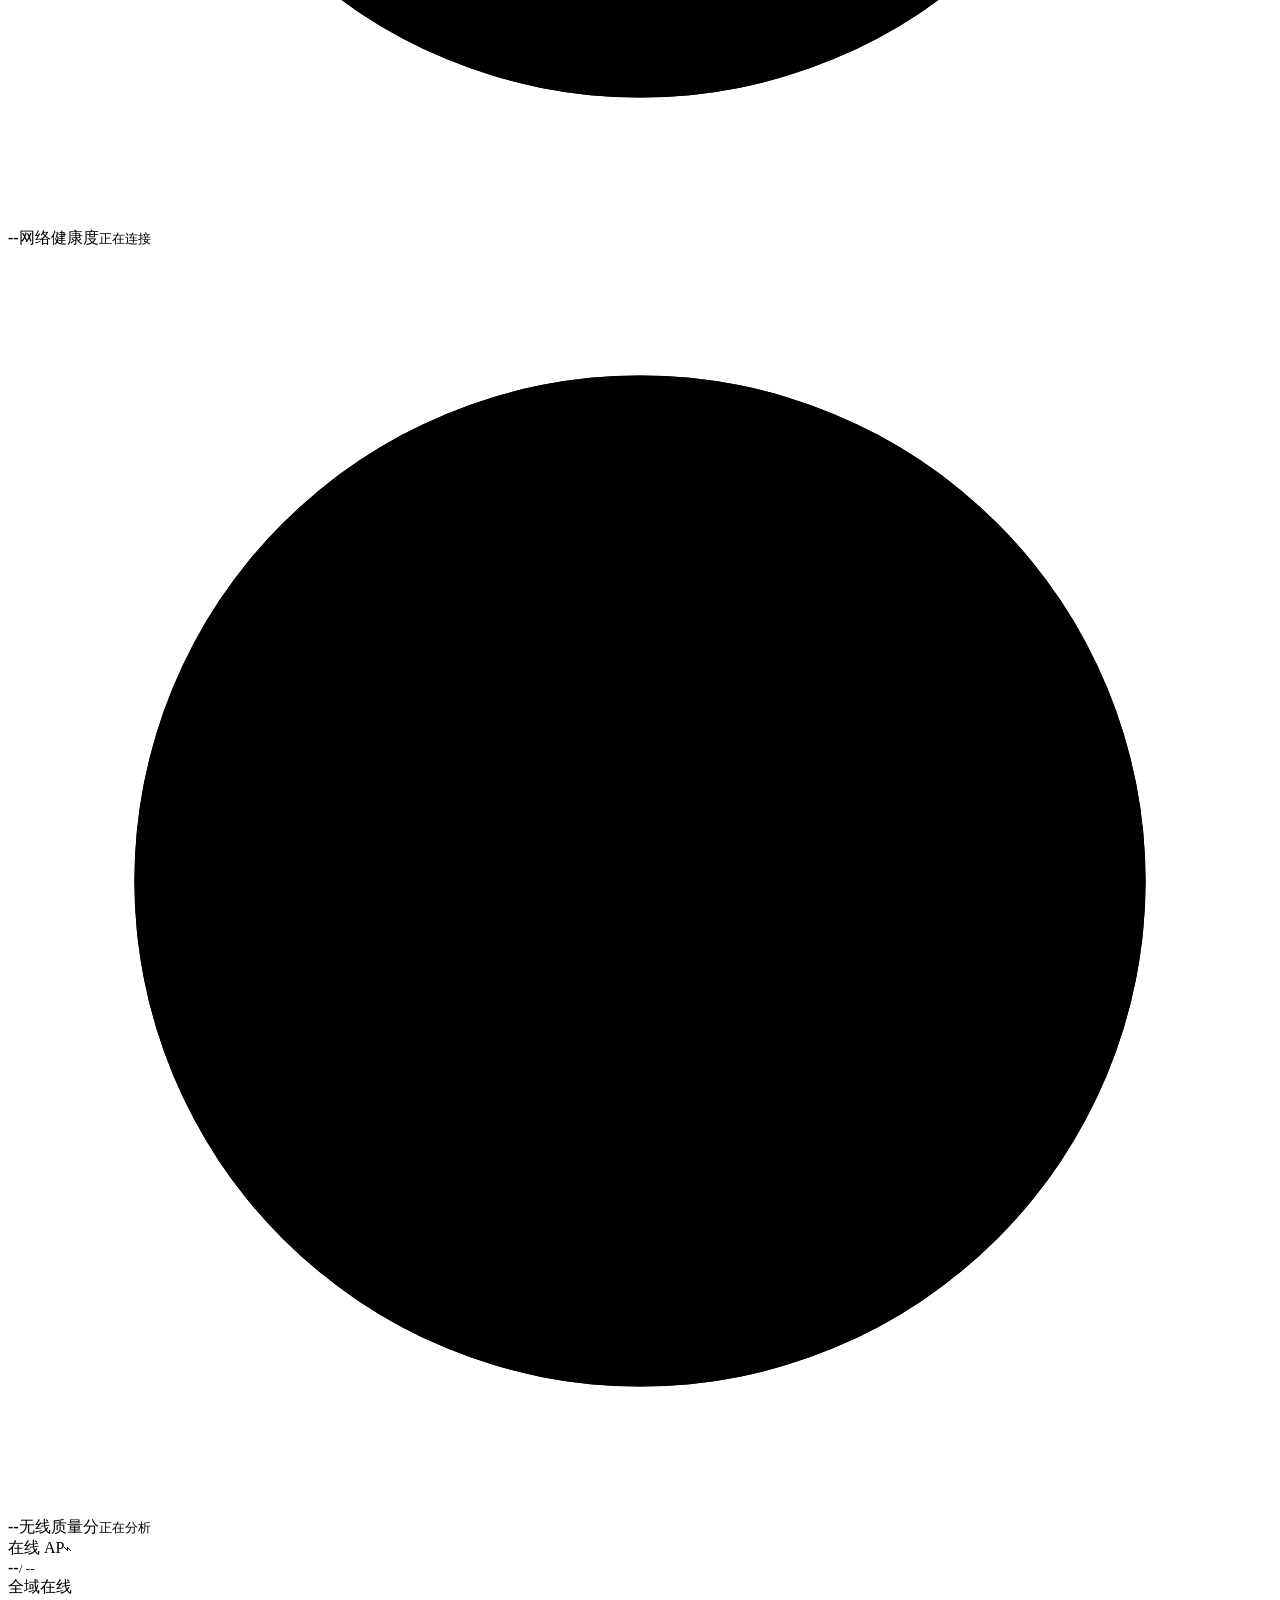
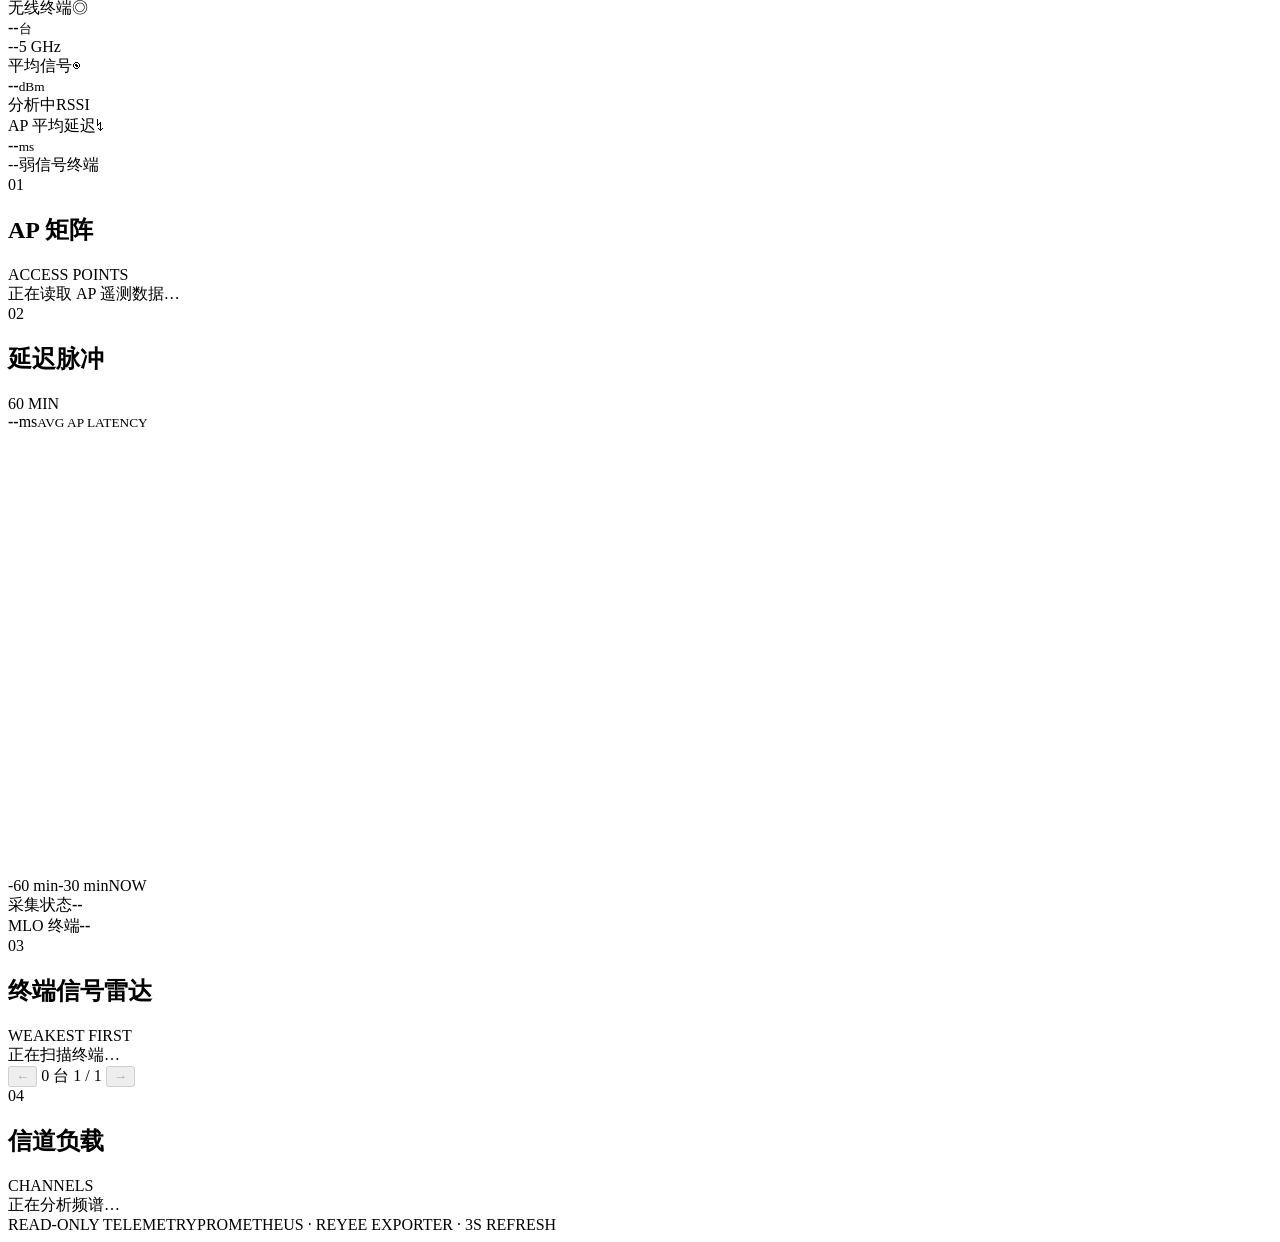
==== commit c60eb1ba: "Add dual network health and wireless quality rings" ====
--- a/apps/nexus/network-dashboard/index.html
+++ b/apps/nexus/network-dashboard/index.html
@@ -55,14 +55,25 @@
             <div class="ap-throughput-list" id="ap-throughput-list"><div class="loading">读取 AP 吞吐…</div></div>
           </section>
         </div>
-        <div class="health-visual" aria-label="网络健康评分">
-          <div class="orbit orbit-one"></div><div class="orbit orbit-two"></div>
-          <svg class="health-ring" viewBox="0 0 140 140" role="img">
-            <defs><linearGradient id="ring-gradient" x1="0" y1="0" x2="1" y2="1"><stop stop-color="#62f5ff"/><stop offset="1" stop-color="#8b7cff"/></linearGradient></defs>
-            <circle class="ring-track" cx="70" cy="70" r="56"/>
-            <circle class="ring-value" id="health-ring" cx="70" cy="70" r="56"/>
-          </svg>
-          <div class="health-number"><strong id="health-score">--</strong><span>NETWORK HEALTH</span><small id="health-label">正在连接</small></div>
+        <div class="health-visual" aria-label="网络健康度与无线质量分">
+          <div class="health-item">
+            <div class="orbit orbit-one"></div><div class="orbit orbit-two"></div>
+            <svg class="health-ring" viewBox="0 0 140 140" role="img" aria-label="网络健康度">
+              <defs><linearGradient id="ring-gradient" x1="0" y1="0" x2="1" y2="1"><stop stop-color="#62f5ff"/><stop offset="1" stop-color="#8b7cff"/></linearGradient></defs>
+              <circle class="ring-track" cx="70" cy="70" r="56"/>
+              <circle class="ring-value" id="health-ring" cx="70" cy="70" r="56"/>
+            </svg>
+            <div class="health-number"><strong id="health-score">--</strong><span>网络健康度</span><small id="health-label">正在连接</small></div>
+          </div>
+          <div class="health-item quality-item">
+            <div class="orbit orbit-one"></div><div class="orbit orbit-two"></div>
+            <svg class="health-ring" viewBox="0 0 140 140" role="img" aria-label="无线质量分">
+              <defs><linearGradient id="quality-gradient" x1="0" y1="0" x2="1" y2="1"><stop stop-color="#55edb0"/><stop offset="1" stop-color="#62f5ff"/></linearGradient></defs>
+              <circle class="ring-track" cx="70" cy="70" r="56"/>
+              <circle class="ring-value quality-value" id="quality-ring" cx="70" cy="70" r="56"/>
+            </svg>
+            <div class="health-number quality-number"><strong id="quality-score">--</strong><span>无线质量分</span><small id="quality-label">正在分析</small></div>
+          </div>
         </div>
       </section>
 
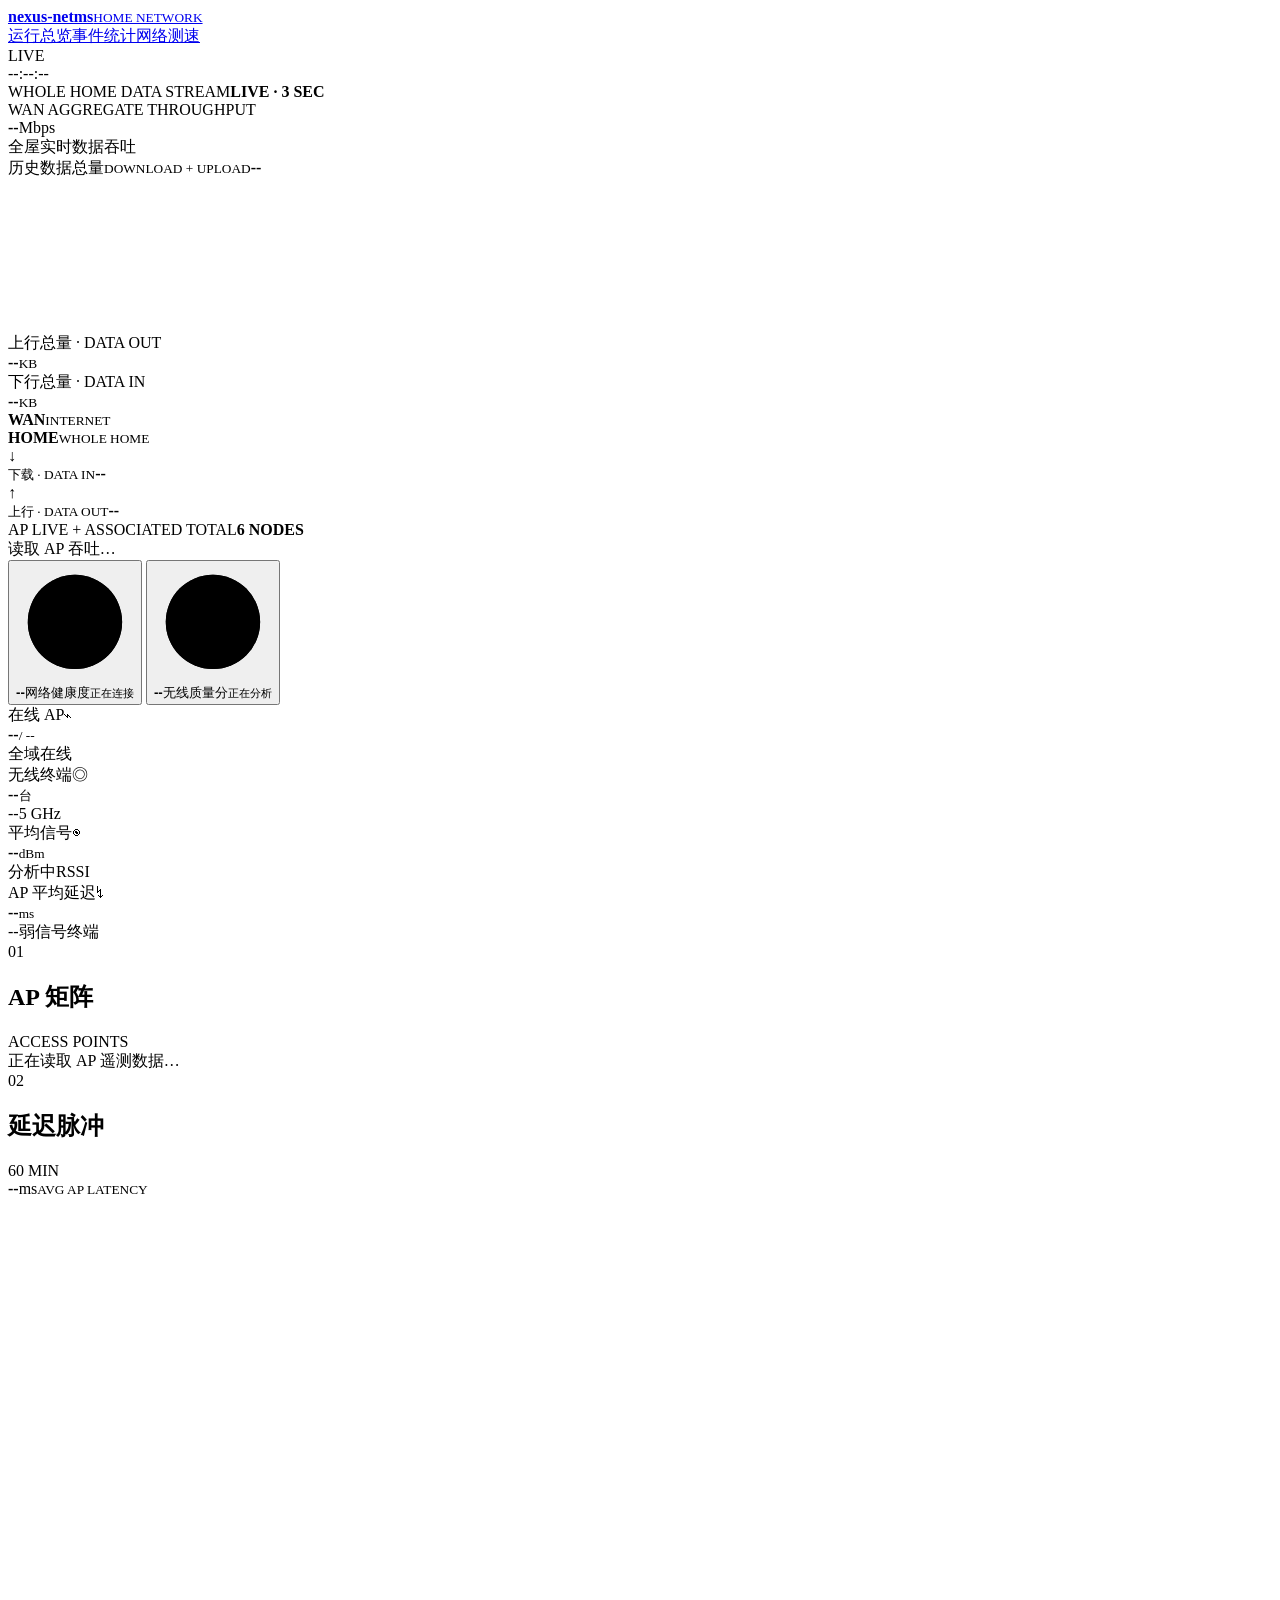
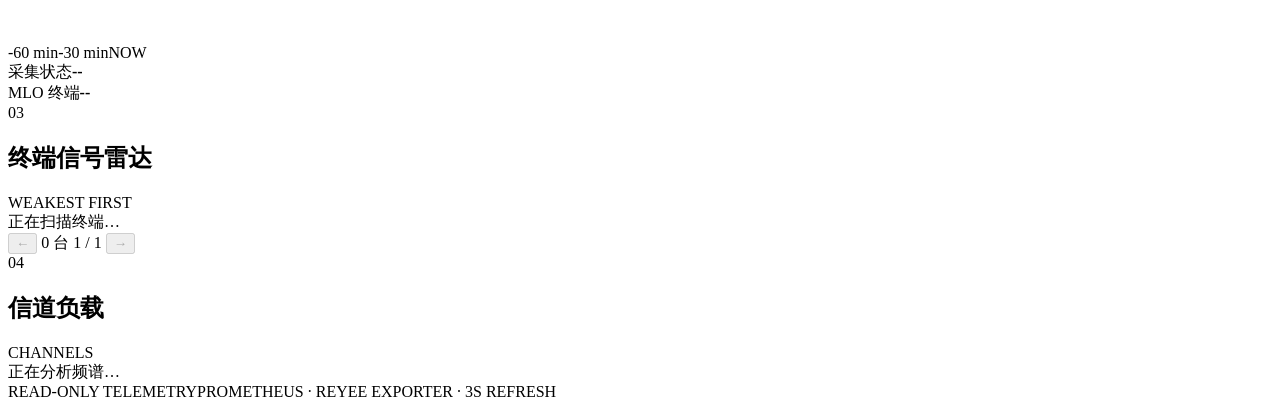
==== commit dacd66a8: "Add clickable score breakdown dialogs" ====
--- a/apps/nexus/network-dashboard/index.html
+++ b/apps/nexus/network-dashboard/index.html
@@ -56,7 +56,7 @@
           </section>
         </div>
         <div class="health-visual" aria-label="网络健康度与无线质量分">
-          <div class="health-item">
+          <button class="health-item" type="button" data-score-kind="health" aria-label="查看网络健康度评分明细">
             <div class="orbit orbit-one"></div><div class="orbit orbit-two"></div>
             <svg class="health-ring" viewBox="0 0 140 140" role="img" aria-label="网络健康度">
               <defs><linearGradient id="ring-gradient" x1="0" y1="0" x2="1" y2="1"><stop stop-color="#62f5ff"/><stop offset="1" stop-color="#8b7cff"/></linearGradient></defs>
@@ -64,8 +64,8 @@
               <circle class="ring-value" id="health-ring" cx="70" cy="70" r="56"/>
             </svg>
             <div class="health-number"><strong id="health-score">--</strong><span>网络健康度</span><small id="health-label">正在连接</small></div>
-          </div>
-          <div class="health-item quality-item">
+          </button>
+          <button class="health-item quality-item" type="button" data-score-kind="quality" aria-label="查看无线质量评分明细">
             <div class="orbit orbit-one"></div><div class="orbit orbit-two"></div>
             <svg class="health-ring" viewBox="0 0 140 140" role="img" aria-label="无线质量分">
               <defs><linearGradient id="quality-gradient" x1="0" y1="0" x2="1" y2="1"><stop stop-color="#55edb0"/><stop offset="1" stop-color="#62f5ff"/></linearGradient></defs>
@@ -73,7 +73,7 @@
               <circle class="ring-value quality-value" id="quality-ring" cx="70" cy="70" r="56"/>
             </svg>
             <div class="health-number quality-number"><strong id="quality-score">--</strong><span>无线质量分</span><small id="quality-label">正在分析</small></div>
-          </div>
+          </button>
         </div>
       </section>
 
@@ -138,6 +138,17 @@
 
     <footer><span><i class="status-dot"></i>READ-ONLY TELEMETRY</span><span>PROMETHEUS · REYEE EXPORTER · 3S REFRESH</span></footer>
   </div>
+  <div class="score-modal" id="score-modal" hidden>
+    <section class="score-dialog" role="dialog" aria-modal="true" aria-labelledby="score-detail-title">
+      <div class="score-dialog-head">
+        <div><span>SCORE BREAKDOWN</span><h2 id="score-detail-title">评分明细</h2></div>
+        <button class="score-close" id="score-close" type="button" data-close-score aria-label="关闭评分明细">×</button>
+      </div>
+      <div class="score-summary"><strong id="score-detail-score">--</strong><span>/ 100</span><small id="score-detail-label">等待数据</small></div>
+      <div class="score-detail-rows" id="score-detail-rows"></div>
+      <p class="score-formula" id="score-detail-formula"></p>
+    </section>
+  </div>
   <div class="toast" id="toast" role="status"></div>
   <script src="/navigation.js" defer></script>
   <script src="/app.js" defer></script>
